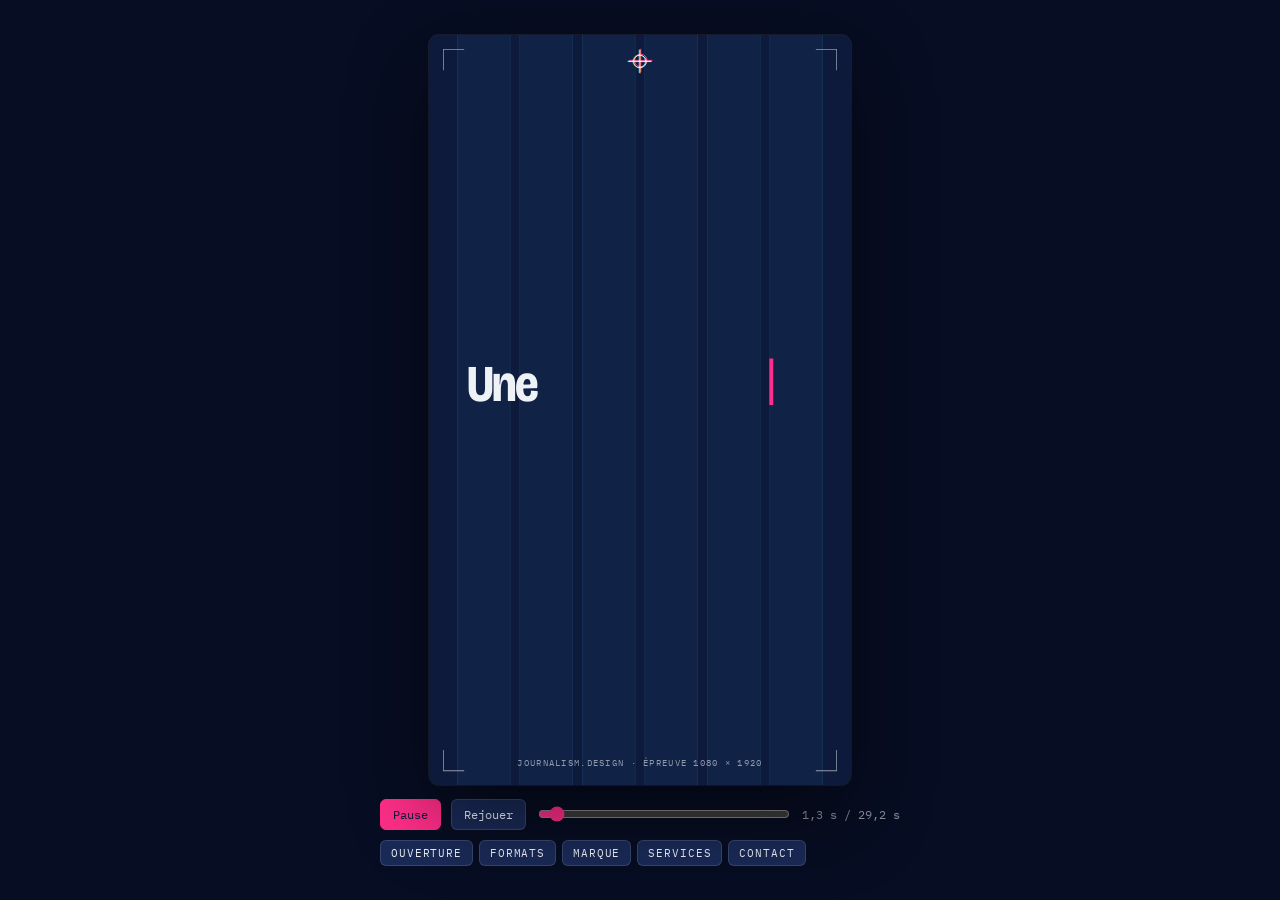
==== journalism-design-9x16/index.html @ 7a3a0632 "Ajoute l'animation de présentation journalism.design au format 9:16 (GSAP) Co-Authored-By: Claude Op" ====
<!doctype html>
<html lang="fr">
<head>
<meta charset="utf-8">
<meta name="viewport" content="width=device-width, initial-scale=1, viewport-fit=cover">
<title>journalism.design en 9:16</title>
<link rel="preconnect" href="https://fonts.googleapis.com">
<link rel="preconnect" href="https://fonts.gstatic.com" crossorigin>
<link rel="stylesheet" href="https://fonts.googleapis.com/css2?family=Bricolage+Grotesque:opsz,wdth,wght@12..96,75..100,400..800&family=IBM+Plex+Mono:wght@400;500;600&display=swap">
<link rel="stylesheet" href="style.css">
</head>
<body>
<div class="viewer">
  <div class="frame" id="frame" role="img" aria-label="Animation de présentation de journalism.design">
    <div class="stage" id="stage"><!-- rempli par main.js à partir de CONTENT --></div>
  </div>

  <div class="controls" aria-label="Contrôles de lecture">
    <div class="controls-row">
      <button type="button" id="play" aria-pressed="true">Pause</button>
      <button type="button" id="restart">Rejouer</button>
      <input type="range" id="scrub" min="0" max="1" step="0.001" value="0" aria-label="Position dans l'animation">
      <span id="time">0,0 s</span>
    </div>
    <div class="chapters" id="chapters"></div>
  </div>
</div>

<script src="https://cdnjs.cloudflare.com/ajax/libs/gsap/3.13.0/gsap.min.js"></script>
<script src="main.js"></script>
</body>
</html>
---- journalism-design-9x16/style.css ----
/*
 * journalism.design — animation de présentation 9:16
 * Direction : une épreuve d'imprimerie. Fond encre, repères de mise en page,
 * traits de coupe et croix de repérage CMJN légèrement décalées.
 * Le point de « journalism.design » est le fil conducteur : il devient le magenta.
 * La scène est dessinée en 1080 × 1920 px puis mise à l'échelle de la fenêtre.
 */

:root {
  --page: #070d22;          /* autour du cadre */
  --ink: #0e1a3c;           /* fond de la scène */
  --ink-soft: #1a2a57;
  --paper: #eef1f6;         /* texte principal, cartes */
  --paper-dim: rgba(238, 241, 246, .58);
  --accent: #ff2e88;        /* magenta d'impression */
  --cyan: #3cc8f0;
  --yellow: #ffd23f;
  --guide-fill: rgba(60, 200, 240, .055);
  --guide-line: rgba(60, 200, 240, .24);

  --font-display: "Bricolage Grotesque", "Arial Narrow", "Helvetica Neue", Arial, sans-serif;
  --font-mono: "IBM Plex Mono", ui-monospace, Menlo, Consolas, monospace;

  color-scheme: dark;
}

*, *::before, *::after { box-sizing: border-box; }

html, body { height: 100%; }

body {
  margin: 0;
  background: var(--page);
  color: var(--paper);
  font-family: var(--font-mono);
  -webkit-font-smoothing: antialiased;
}

/* ---------- Lecteur ---------- */

.viewer {
  min-height: 100%;
  display: flex;
  flex-direction: column;
  align-items: center;
  justify-content: center;
  gap: 14px;
  padding-inline: 16px;
  padding-block: 16px;
}

.frame {
  position: relative;
  width: min(100%, calc((100dvh - 150px) * 9 / 16));
  min-width: 200px;
  aspect-ratio: 9 / 16;
  overflow: hidden;
  background: var(--ink);
  border-radius: 10px;
  box-shadow: 0 30px 80px rgba(0, 0, 0, .45), 0 0 0 1px rgba(238, 241, 246, .08);
}

.controls {
  width: min(100%, 520px);
  display: grid;
  gap: 10px;
  font-size: 12px;
}

.controls-row {
  display: flex;
  align-items: center;
  gap: 10px;
}

.controls button {
  font: inherit;
  color: var(--paper);
  background: var(--ink-soft);
  border: 1px solid rgba(238, 241, 246, .14);
  border-radius: 6px;
  padding: 7px 12px;
  cursor: pointer;
  white-space: nowrap;
}
.controls button:hover { border-color: var(--paper-dim); }
.controls button:focus-visible,
.controls input:focus-visible { outline: 2px solid var(--accent); outline-offset: 2px; }
.controls button[aria-pressed="true"] { background: var(--accent); border-color: var(--accent); color: var(--ink); }

#scrub { flex: 1; min-width: 0; accent-color: var(--accent); }

#time {
  font-variant-numeric: tabular-nums;
  color: var(--paper-dim);
  min-width: 4.5em;
  text-align: right;
}

.chapters {
  display: flex;
  flex-wrap: wrap;
  gap: 6px;
}
.chapters button { padding: 5px 10px; text-transform: uppercase; letter-spacing: .08em; font-size: 11px; }

/* Mode export (#export ou ?export) : la scène seule, plein cadre, pour la capture vidéo. */
.is-export .viewer { padding: 0; }
.is-export .controls { display: none; }
.is-export .frame { width: 100vw; height: 100vh; border-radius: 0; box-shadow: none; aspect-ratio: auto; }

/* ---------- Scène 1080 × 1920 ---------- */

.stage {
  position: absolute;
  top: 0;
  left: 0;
  width: 1080px;
  height: 1920px;
  transform-origin: 0 0;
  font-family: var(--font-display);
  font-variation-settings: "wdth" 88;
  color: var(--paper);
}

.scene { position: absolute; inset: 0; }

.ch { display: inline-block; white-space: pre; }
.w { display: inline-block; }

/* Repères de mise en page : 6 colonnes */
.guides {
  position: absolute;
  inset: 0 72px;
  display: grid;
  grid-template-columns: repeat(6, 1fr);
  gap: 24px;
}
.guide {
  background: var(--guide-fill);
  border-inline: 1px solid var(--guide-line);
}

/* Traits de coupe */
.crop { position: absolute; width: 54px; height: 54px; border: 0 solid var(--paper-dim); }
.crop.tl { top: 36px; left: 36px; border-top-width: 2px; border-left-width: 2px; }
.crop.tr { top: 36px; right: 36px; border-top-width: 2px; border-right-width: 2px; }
.crop.bl { bottom: 36px; left: 36px; border-bottom-width: 2px; border-left-width: 2px; }
.crop.br { bottom: 36px; right: 36px; border-bottom-width: 2px; border-right-width: 2px; }

/* Croix de repérage CMJN, volontairement hors repérage de quelques pixels */
.reg { position: absolute; top: 34px; left: 50%; width: 64px; height: 64px; margin-left: -32px; }
.reg svg { position: absolute; inset: 0; mix-blend-mode: screen; }

.slug {
  position: absolute;
  left: 0;
  right: 0;
  bottom: 44px;
  text-align: center;
  font-family: var(--font-mono);
  font-size: 22px;
  letter-spacing: .14em;
  text-transform: uppercase;
  color: var(--paper-dim);
}

/* Scène 1 — accroche */
#s1 { padding: 0 96px; display: flex; flex-direction: column; justify-content: center; gap: 36px; }
#s1 .l1 { font-size: 132px; font-weight: 700; line-height: 1; letter-spacing: -.03em; }
#s1 .l2 { font-size: 92px; font-weight: 400; line-height: 1.05; letter-spacing: -.02em; color: var(--paper-dim); text-wrap: balance; }
#s1 .l2 .hl { color: var(--accent); font-weight: 700; }
.caret {
  display: inline-block;
  width: 10px;
  height: .9em;
  margin-left: 8px;
  vertical-align: -.08em;
  background: var(--accent);
  animation: blink 1s steps(1) infinite;
}
@keyframes blink { 50% { opacity: 0; } }

/* Scène 2 — la profusion des formats */
#s2 { padding: 300px 84px 0; }
.tiles { display: flex; flex-wrap: wrap; gap: 22px 18px; align-content: flex-start; }
.tile {
  font-size: 58px;
  font-weight: 600;
  line-height: 1;
  padding: 22px 34px 26px;
  border: 3px solid var(--paper);
  border-radius: 999px;
}
.tile.fill { background: var(--paper); color: var(--ink); }
.tile.hot { background: var(--accent); border-color: var(--accent); color: var(--ink); }
.tile.dash { border-style: dashed; color: var(--paper-dim); border-color: var(--paper-dim); }
#s2 .question {
  position: absolute;
  left: 96px;
  right: 96px;
  bottom: 300px;
  font-size: 92px;
  font-weight: 700;
  line-height: 1.02;
  letter-spacing: -.025em;
  text-wrap: balance;
}

/* Scène 3 — la marque */
.logo-wrap { position: absolute; top: 620px; left: 72px; right: 72px; }
.logo {
  font-size: 176px;
  font-weight: 800;
  line-height: .92;
  letter-spacing: -.045em;
  font-variation-settings: "wdth" 80;
}
.logo .line { display: block; }
.logo .line + .line { text-align: right; }
.dot {
  display: inline-block;
  position: relative;
  width: .2em;
  height: .2em;
  margin-right: .04em;
  vertical-align: baseline;
  border-radius: 50%;
  background: var(--accent);
}
#tag { position: absolute; top: 1080px; left: 72px; right: 72px; display: grid; gap: 26px; }
#tag .kicker {
  font-family: var(--font-mono);
  font-size: 30px;
  letter-spacing: .16em;
  text-transform: uppercase;
  color: var(--accent);
}
#tag .claim { font-size: 70px; font-weight: 500; line-height: 1.08; letter-spacing: -.02em; text-wrap: balance; }

/* Scène 4 — les services, comme une pile d'épreuves */
.cards { position: absolute; top: 560px; left: 84px; right: 84px; height: 980px; }
.card {
  position: absolute;
  inset: 0;
  display: flex;
  flex-direction: column;
  gap: 34px;
  padding: 72px 68px;
  background: var(--paper);
  color: var(--ink);
  border-radius: 4px;
  box-shadow: 0 30px 60px rgba(0, 0, 0, .35);
}
.card .eyebrow {
  display: flex;
  justify-content: space-between;
  font-family: var(--font-mono);
  font-size: 28px;
  letter-spacing: .14em;
  text-transform: uppercase;
}
.card .eyebrow .n { color: var(--accent); font-weight: 600; }
.card h2 {
  margin: 0;
  font-size: 150px;
  font-weight: 800;
  line-height: .9;
  letter-spacing: -.04em;
  font-variation-settings: "wdth" 80;
}
.card p { margin: 0; font-size: 58px; font-weight: 500; line-height: 1.12; letter-spacing: -.015em; text-wrap: balance; }
.card .tags {
  margin-top: auto;
  display: flex;
  flex-wrap: wrap;
  gap: 14px;
  font-family: var(--font-mono);
  font-size: 26px;
}
.card .tags span { border: 2px solid var(--ink); border-radius: 999px; padding: 8px 18px; }
.card .bar { height: 14px; width: 120px; background: var(--accent); }

/* Scène 5 — contact */
#s6 { padding: 0 72px; }
#s6 .cta { position: absolute; top: 1010px; left: 72px; right: 72px; display: grid; gap: 54px; }
#s6 .say { font-size: 112px; font-weight: 700; line-height: .98; letter-spacing: -.035em; text-wrap: balance; }
#s6 .url {
  justify-self: start;
  position: relative;
  font-family: var(--font-mono);
  font-size: 58px;
  font-weight: 500;
  padding-bottom: 14px;
}
#s6 .url .underline { position: absolute; left: 0; right: 0; bottom: 0; height: 8px; background: var(--accent); transform-origin: left; }
#s6 .list {
  font-family: var(--font-mono);
  font-size: 28px;
  line-height: 1.6;
  letter-spacing: .1em;
  text-transform: uppercase;
  color: var(--paper-dim);
}

@media (prefers-reduced-motion: reduce) {
  .caret { animation: none; }
}
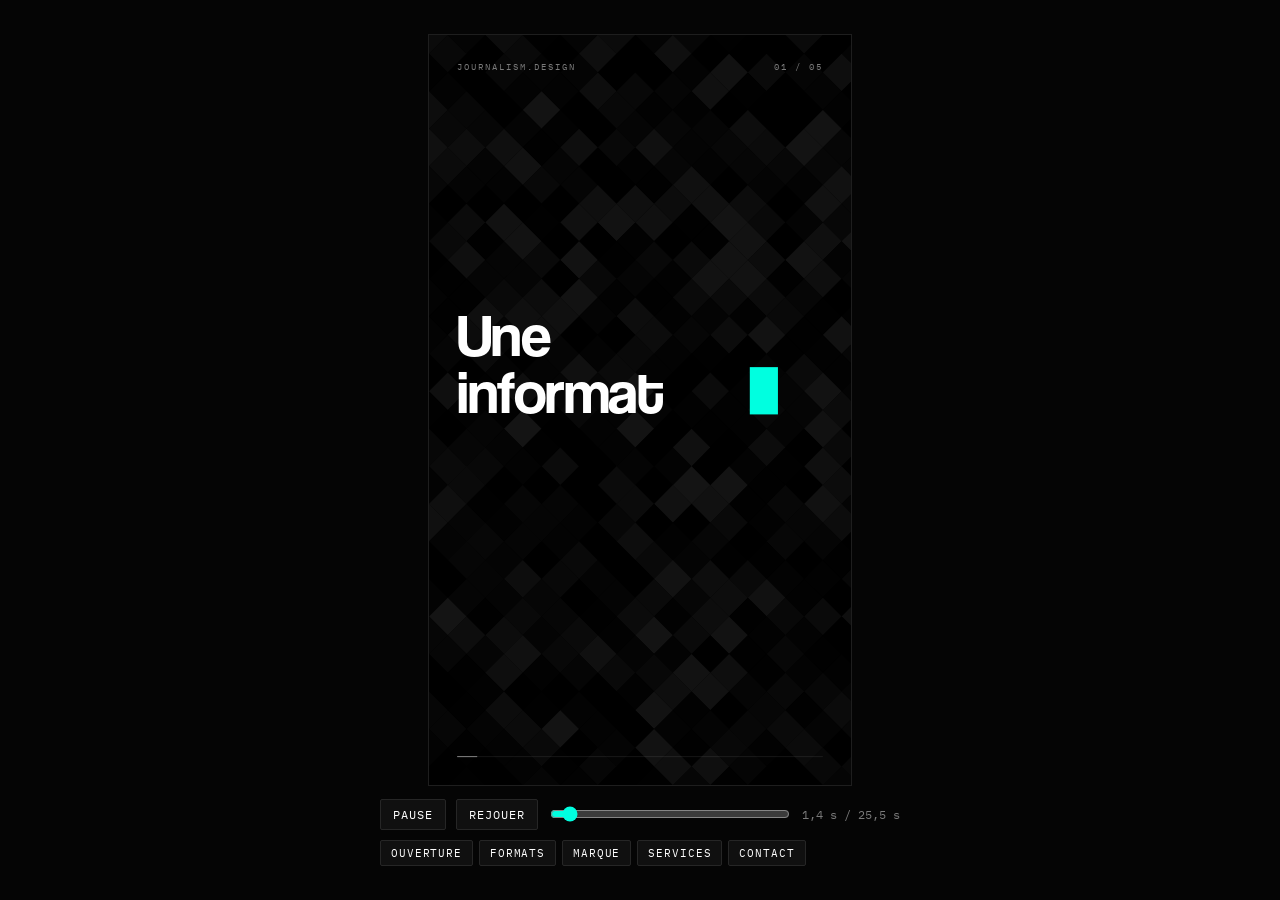
==== commit cda49165: "Applique le design system Synth. à l'animation journalism.design 9:16 Fond noir et motif de losanges" ====
--- a/journalism-design-9x16/index.html
+++ b/journalism-design-9x16/index.html
@@ -4,9 +4,6 @@
 <meta charset="utf-8">
 <meta name="viewport" content="width=device-width, initial-scale=1, viewport-fit=cover">
 <title>journalism.design en 9:16</title>
-<link rel="preconnect" href="https://fonts.googleapis.com">
-<link rel="preconnect" href="https://fonts.gstatic.com" crossorigin>
-<link rel="stylesheet" href="https://fonts.googleapis.com/css2?family=Bricolage+Grotesque:opsz,wdth,wght@12..96,75..100,400..800&family=IBM+Plex+Mono:wght@400;500;600&display=swap">
 <link rel="stylesheet" href="style.css">
 </head>
 <body>
--- a/journalism-design-9x16/style.css
+++ b/journalism-design-9x16/style.css
@@ -1,25 +1,38 @@
 /*
  * journalism.design — animation de présentation 9:16
- * Direction : une épreuve d'imprimerie. Fond encre, repères de mise en page,
- * traits de coupe et croix de repérage CMJN légèrement décalées.
- * Le point de « journalism.design » est le fil conducteur : il devient le magenta.
+ * Direction artistique : design system « Synth. » (Claude Design).
+ * Fond noir et motif de losanges, Coolvetica pour les titres, IBM Plex Mono pour le reste,
+ * un seul accent cyan par écran, accolades, angles droits, mouvements brefs et mécaniques.
  * La scène est dessinée en 1080 × 1920 px puis mise à l'échelle de la fenêtre.
  */
 
+@font-face { font-family: "Coolvetica"; src: url("assets/fonts/coolvetica-rg.otf") format("opentype"); font-weight: 400; font-display: block; }
+@font-face { font-family: "IBM Plex Mono"; src: url("assets/fonts/IBMPlexMono-Regular.woff") format("woff"); font-weight: 400; font-display: block; }
+@font-face { font-family: "IBM Plex Mono"; src: url("assets/fonts/IBMPlexMono-Bold.ttf") format("truetype"); font-weight: 700; font-display: block; }
+
+/* Jetons repris de Synth. (tokens/colors.css, typography.css, effects.css) */
 :root {
-  --page: #070d22;          /* autour du cadre */
-  --ink: #0e1a3c;           /* fond de la scène */
-  --ink-soft: #1a2a57;
-  --paper: #eef1f6;         /* texte principal, cartes */
-  --paper-dim: rgba(238, 241, 246, .58);
-  --accent: #ff2e88;        /* magenta d'impression */
-  --cyan: #3cc8f0;
-  --yellow: #ffd23f;
-  --guide-fill: rgba(60, 200, 240, .055);
-  --guide-line: rgba(60, 200, 240, .24);
-
-  --font-display: "Bricolage Grotesque", "Arial Narrow", "Helvetica Neue", Arial, sans-serif;
-  --font-mono: "IBM Plex Mono", ui-monospace, Menlo, Consolas, monospace;
+  --synth-cyan: #00ffe0;
+  --black: #000000;
+  --gray-1000: #050505;
+  --gray-950: #0a0a0a;
+  --gray-900: #101010;
+  --gray-850: #141414;
+  --gray-800: #1c1c1c;
+  --gray-700: #262626;
+  --gray-600: #3a3a3a;
+  --gray-500: #555555;
+  --gray-400: #7a7a7a;
+  --gray-300: #a3a3a3;
+  --white: #ffffff;
+  --white-a10: rgba(255, 255, 255, .10);
+  --white-a60: rgba(255, 255, 255, .60);
+
+  --font-display: "Coolvetica", "Helvetica Neue", Helvetica, Arial, sans-serif;
+  --font-mono: "IBM Plex Mono", ui-monospace, SFMono-Regular, Menlo, monospace;
+  --track-display: -0.02em;
+  --track-label: 0.08em;
+  --track-eyebrow: 0.16em;
 
   color-scheme: dark;
 }
@@ -30,8 +43,8 @@
 
 body {
   margin: 0;
-  background: var(--page);
-  color: var(--paper);
+  background: var(--gray-1000);
+  color: var(--white);
   font-family: var(--font-mono);
   -webkit-font-smoothing: antialiased;
 }
@@ -55,9 +68,8 @@
   min-width: 200px;
   aspect-ratio: 9 / 16;
   overflow: hidden;
-  background: var(--ink);
-  border-radius: 10px;
-  box-shadow: 0 30px 80px rgba(0, 0, 0, .45), 0 0 0 1px rgba(238, 241, 246, .08);
+  background: var(--black);
+  box-shadow: 0 0 0 1px var(--white-a10);
 }
 
 .controls {
@@ -67,47 +79,37 @@
   font-size: 12px;
 }
 
-.controls-row {
-  display: flex;
-  align-items: center;
-  gap: 10px;
-}
+.controls-row { display: flex; align-items: center; gap: 10px; }
 
 .controls button {
   font: inherit;
-  color: var(--paper);
-  background: var(--ink-soft);
-  border: 1px solid rgba(238, 241, 246, .14);
-  border-radius: 6px;
+  text-transform: uppercase;
+  letter-spacing: var(--track-label);
+  color: var(--white);
+  background: var(--gray-900);
+  border: 1px solid var(--gray-700);
+  border-radius: 2px;
   padding: 7px 12px;
   cursor: pointer;
   white-space: nowrap;
-}
-.controls button:hover { border-color: var(--paper-dim); }
+  transition: border-color 140ms, color 140ms;
+}
+.controls button:hover { border-color: var(--synth-cyan); color: var(--synth-cyan); }
+.controls button:active { transform: translateY(1px); }
 .controls button:focus-visible,
-.controls input:focus-visible { outline: 2px solid var(--accent); outline-offset: 2px; }
-.controls button[aria-pressed="true"] { background: var(--accent); border-color: var(--accent); color: var(--ink); }
-
-#scrub { flex: 1; min-width: 0; accent-color: var(--accent); }
-
-#time {
-  font-variant-numeric: tabular-nums;
-  color: var(--paper-dim);
-  min-width: 4.5em;
-  text-align: right;
-}
-
-.chapters {
-  display: flex;
-  flex-wrap: wrap;
-  gap: 6px;
-}
-.chapters button { padding: 5px 10px; text-transform: uppercase; letter-spacing: .08em; font-size: 11px; }
+.controls input:focus-visible { outline: none; box-shadow: 0 0 0 2px var(--black), 0 0 0 4px var(--synth-cyan); }
+
+#scrub { flex: 1; min-width: 0; accent-color: var(--synth-cyan); }
+
+#time { font-variant-numeric: tabular-nums; color: var(--gray-400); min-width: 4.5em; text-align: right; }
+
+.chapters { display: flex; flex-wrap: wrap; gap: 6px; }
+.chapters button { padding: 5px 10px; font-size: 11px; }
 
 /* Mode export (#export ou ?export) : la scène seule, plein cadre, pour la capture vidéo. */
 .is-export .viewer { padding: 0; }
 .is-export .controls { display: none; }
-.is-export .frame { width: 100vw; height: 100vh; border-radius: 0; box-shadow: none; aspect-ratio: auto; }
+.is-export .frame { width: 100vw; height: 100vh; box-shadow: none; aspect-ratio: auto; }
 
 /* ---------- Scène 1080 × 1920 ---------- */
 
@@ -118,190 +120,153 @@
   width: 1080px;
   height: 1920px;
   transform-origin: 0 0;
-  font-family: var(--font-display);
-  font-variation-settings: "wdth" 88;
-  color: var(--paper);
+  overflow: hidden;
+  background: var(--black);
+  color: var(--white);
+  font-family: var(--font-mono);
 }
 
 .scene { position: absolute; inset: 0; }
-
 .ch { display: inline-block; white-space: pre; }
 .w { display: inline-block; }
 
-/* Repères de mise en page : 6 colonnes */
-.guides {
-  position: absolute;
-  inset: 0 72px;
-  display: grid;
-  grid-template-columns: repeat(6, 1fr);
-  gap: 24px;
-}
-.guide {
-  background: var(--guide-fill);
-  border-inline: 1px solid var(--guide-line);
-}
-
-/* Traits de coupe */
-.crop { position: absolute; width: 54px; height: 54px; border: 0 solid var(--paper-dim); }
-.crop.tl { top: 36px; left: 36px; border-top-width: 2px; border-left-width: 2px; }
-.crop.tr { top: 36px; right: 36px; border-top-width: 2px; border-right-width: 2px; }
-.crop.bl { bottom: 36px; left: 36px; border-bottom-width: 2px; border-left-width: 2px; }
-.crop.br { bottom: 36px; right: 36px; border-bottom-width: 2px; border-right-width: 2px; }
-
-/* Croix de repérage CMJN, volontairement hors repérage de quelques pixels */
-.reg { position: absolute; top: 34px; left: 50%; width: 64px; height: 64px; margin-left: -32px; }
-.reg svg { position: absolute; inset: 0; mix-blend-mode: screen; }
-
-.slug {
-  position: absolute;
-  left: 0;
-  right: 0;
-  bottom: 44px;
-  text-align: center;
-  font-family: var(--font-mono);
-  font-size: 22px;
-  letter-spacing: .14em;
+/* Motif de losanges (texture de la bannière Synth.) : carrés à 45°, valeurs de 0 à 20 */
+.diamonds { position: absolute; inset: 0; }
+.diamond {
+  position: absolute;
+  width: 68px;   /* diagonale ≈ 96 px */
+  height: 68px;
+  transform: rotate(45deg);
+}
+
+/* Bandeau haut et filet de progression */
+.topbar {
+  position: absolute;
+  top: 64px;
+  left: 72px;
+  right: 72px;
+  display: flex;
+  justify-content: space-between;
+  font-size: 24px;
+  letter-spacing: var(--track-eyebrow);
   text-transform: uppercase;
-  color: var(--paper-dim);
-}
-
-/* Scène 1 — accroche */
-#s1 { padding: 0 96px; display: flex; flex-direction: column; justify-content: center; gap: 36px; }
-#s1 .l1 { font-size: 132px; font-weight: 700; line-height: 1; letter-spacing: -.03em; }
-#s1 .l2 { font-size: 92px; font-weight: 400; line-height: 1.05; letter-spacing: -.02em; color: var(--paper-dim); text-wrap: balance; }
-#s1 .l2 .hl { color: var(--accent); font-weight: 700; }
+  color: var(--gray-400);
+}
+.topbar .count { font-variant-numeric: tabular-nums; }
+.progress {
+  position: absolute;
+  left: 72px;
+  right: 72px;
+  bottom: 72px;
+  height: 2px;
+  background: var(--white-a10);
+}
+.progress span { position: absolute; inset: 0; background: var(--white-a60); transform-origin: 0 50%; transform: scaleX(0); }
+
 .caret {
   display: inline-block;
-  width: 10px;
-  height: .9em;
-  margin-left: 8px;
-  vertical-align: -.08em;
-  background: var(--accent);
-  animation: blink 1s steps(1) infinite;
+  width: .46em;
+  height: .78em;
+  margin-left: .08em;
+  vertical-align: -.02em;
+  background: var(--synth-cyan);
+  animation: blink 1.05s steps(1) infinite;
 }
 @keyframes blink { 50% { opacity: 0; } }
 
-/* Scène 2 — la profusion des formats */
-#s2 { padding: 300px 84px 0; }
-.tiles { display: flex; flex-wrap: wrap; gap: 22px 18px; align-content: flex-start; }
-.tile {
-  font-size: 58px;
-  font-weight: 600;
-  line-height: 1;
-  padding: 22px 34px 26px;
-  border: 3px solid var(--paper);
-  border-radius: 999px;
-}
-.tile.fill { background: var(--paper); color: var(--ink); }
-.tile.hot { background: var(--accent); border-color: var(--accent); color: var(--ink); }
-.tile.dash { border-style: dashed; color: var(--paper-dim); border-color: var(--paper-dim); }
+/* Scène 1 — accroche */
+#s1 { padding: 0 72px; display: flex; flex-direction: column; justify-content: center; gap: 40px; }
+#s1 .l1 { font-family: var(--font-display); font-size: 156px; line-height: .94; letter-spacing: var(--track-display); }
+#s1 .l2 { font-family: var(--font-display); font-size: 96px; line-height: 1.06; letter-spacing: var(--track-display); color: var(--gray-300); text-wrap: balance; }
+
+/* Scène 2 — les formats, imprimés comme un journal de terminal */
+#s2 .log {
+  position: absolute;
+  top: 240px;
+  left: 72px;
+  right: 72px;
+  margin: 0;
+  padding: 0;
+  list-style: none;
+  font-size: 42px;
+  line-height: 1.6;
+}
+#s2 .log li { display: flex; gap: 28px; }
+#s2 .log .p { color: var(--gray-500); font-variant-numeric: tabular-nums; }
 #s2 .question {
   position: absolute;
-  left: 96px;
-  right: 96px;
-  bottom: 300px;
-  font-size: 92px;
-  font-weight: 700;
-  line-height: 1.02;
-  letter-spacing: -.025em;
+  left: 72px;
+  right: 72px;
+  bottom: 220px;
+  font-family: var(--font-display);
+  font-size: 104px;
+  line-height: .98;
+  letter-spacing: var(--track-display);
   text-wrap: balance;
 }
 
 /* Scène 3 — la marque */
-.logo-wrap { position: absolute; top: 620px; left: 72px; right: 72px; }
-.logo {
-  font-size: 176px;
-  font-weight: 800;
-  line-height: .92;
-  letter-spacing: -.045em;
-  font-variation-settings: "wdth" 80;
-}
-.logo .line { display: block; }
-.logo .line + .line { text-align: right; }
-.dot {
+.wordmark {
+  font-family: var(--font-display);
+  letter-spacing: var(--track-display);
+  line-height: .9;
+  white-space: nowrap;
+}
+.wordmark .line { display: block; }
+.wordmark .dot {
   display: inline-block;
-  position: relative;
-  width: .2em;
-  height: .2em;
-  margin-right: .04em;
-  vertical-align: baseline;
-  border-radius: 50%;
-  background: var(--accent);
-}
-#tag { position: absolute; top: 1080px; left: 72px; right: 72px; display: grid; gap: 26px; }
-#tag .kicker {
-  font-family: var(--font-mono);
-  font-size: 30px;
-  letter-spacing: .16em;
+  width: .17em;
+  height: .17em;
+  margin: 0 .03em 0 .02em;
+  background: var(--synth-cyan);
+}
+#s3 .wordmark { position: absolute; top: 640px; left: 72px; font-size: 200px; }
+#s3 .wordmark .line + .line { padding-left: .9em; }
+#s3 .pos {
+  position: absolute;
+  top: 1100px;
+  left: 72px;
+  right: 72px;
+  display: grid;
+  gap: 40px;
+}
+#s3 .braces { font-size: 34px; letter-spacing: var(--track-label); color: var(--gray-300); }
+#s3 .claim { font-family: var(--font-display); font-size: 72px; line-height: 1.04; letter-spacing: var(--track-display); text-wrap: balance; }
+
+/* Scène 4 — les services : cartes Synth. (valeur + filet, eyebrow, titre, texte) */
+#s4 .cards {
+  position: absolute;
+  top: 300px;
+  left: 72px;
+  right: 72px;
+  display: grid;
+  gap: 24px;
+}
+.card {
+  display: grid;
+  gap: 18px;
+  padding: 40px 44px 44px;
+  background: var(--gray-900);
+  border: 2px solid var(--white-a10);
+  border-radius: 0;
+}
+.card .eyebrow {
+  font-size: 22px;
+  letter-spacing: var(--track-eyebrow);
   text-transform: uppercase;
-  color: var(--accent);
-}
-#tag .claim { font-size: 70px; font-weight: 500; line-height: 1.08; letter-spacing: -.02em; text-wrap: balance; }
-
-/* Scène 4 — les services, comme une pile d'épreuves */
-.cards { position: absolute; top: 560px; left: 84px; right: 84px; height: 980px; }
-.card {
-  position: absolute;
-  inset: 0;
-  display: flex;
-  flex-direction: column;
-  gap: 34px;
-  padding: 72px 68px;
-  background: var(--paper);
-  color: var(--ink);
-  border-radius: 4px;
-  box-shadow: 0 30px 60px rgba(0, 0, 0, .35);
-}
-.card .eyebrow {
-  display: flex;
-  justify-content: space-between;
-  font-family: var(--font-mono);
-  font-size: 28px;
-  letter-spacing: .14em;
-  text-transform: uppercase;
-}
-.card .eyebrow .n { color: var(--accent); font-weight: 600; }
-.card h2 {
-  margin: 0;
-  font-size: 150px;
-  font-weight: 800;
-  line-height: .9;
-  letter-spacing: -.04em;
-  font-variation-settings: "wdth" 80;
-}
-.card p { margin: 0; font-size: 58px; font-weight: 500; line-height: 1.12; letter-spacing: -.015em; text-wrap: balance; }
-.card .tags {
-  margin-top: auto;
-  display: flex;
-  flex-wrap: wrap;
-  gap: 14px;
-  font-family: var(--font-mono);
-  font-size: 26px;
-}
-.card .tags span { border: 2px solid var(--ink); border-radius: 999px; padding: 8px 18px; }
-.card .bar { height: 14px; width: 120px; background: var(--accent); }
+  color: var(--gray-400);
+  font-variant-numeric: tabular-nums;
+}
+.card h2 { margin: 0; font-family: var(--font-display); font-weight: 400; font-size: 84px; line-height: .94; letter-spacing: var(--track-display); }
+.card p { margin: 0; font-size: 30px; line-height: 1.5; color: var(--gray-300); text-wrap: pretty; }
 
 /* Scène 5 — contact */
-#s6 { padding: 0 72px; }
-#s6 .cta { position: absolute; top: 1010px; left: 72px; right: 72px; display: grid; gap: 54px; }
-#s6 .say { font-size: 112px; font-weight: 700; line-height: .98; letter-spacing: -.035em; text-wrap: balance; }
-#s6 .url {
-  justify-self: start;
-  position: relative;
-  font-family: var(--font-mono);
-  font-size: 58px;
-  font-weight: 500;
-  padding-bottom: 14px;
-}
-#s6 .url .underline { position: absolute; left: 0; right: 0; bottom: 0; height: 8px; background: var(--accent); transform-origin: left; }
-#s6 .list {
-  font-family: var(--font-mono);
-  font-size: 28px;
-  line-height: 1.6;
-  letter-spacing: .1em;
-  text-transform: uppercase;
-  color: var(--paper-dim);
-}
+#s5 .wordmark { position: absolute; top: 560px; left: 72px; font-size: 140px; }
+#s5 .wordmark .line + .line { padding-left: .9em; }
+#s5 .cta { position: absolute; top: 980px; left: 72px; right: 72px; display: grid; gap: 56px; }
+#s5 .say { font-family: var(--font-display); font-size: 112px; line-height: .96; letter-spacing: var(--track-display); text-wrap: balance; }
+#s5 .url { font-size: 48px; letter-spacing: var(--track-label); padding-bottom: 20px; border-bottom: 2px solid var(--white); justify-self: start; }
+#s5 .braces { font-size: 28px; line-height: 1.6; letter-spacing: var(--track-label); color: var(--gray-400); }
 
 @media (prefers-reduced-motion: reduce) {
   .caret { animation: none; }
